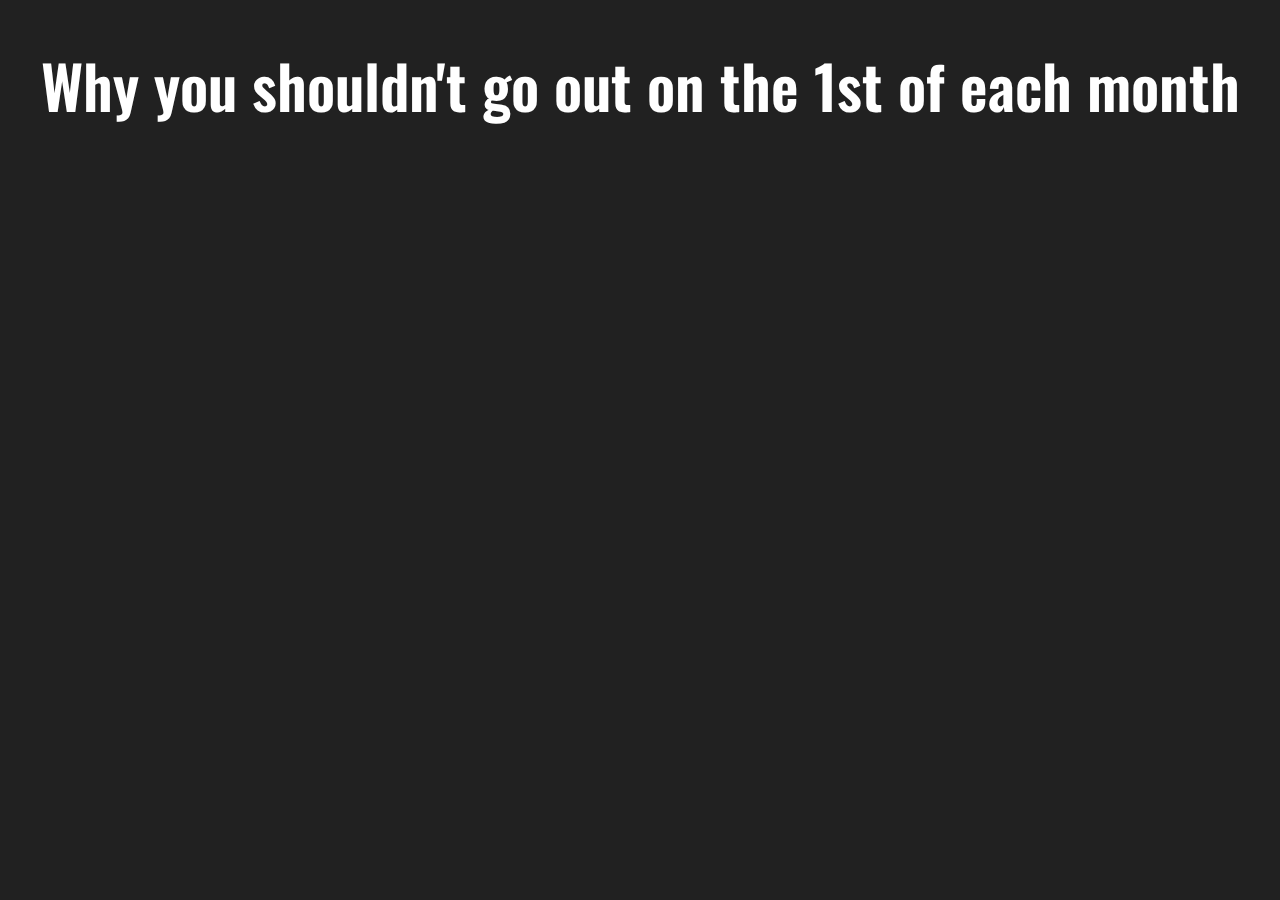
==== index.html @ 49caf1d3 "readme deleted" ====
<!DOCTYPE html>
 <html>
   <head>
     <link rel="stylesheet" href="styles/delitos_sexuales.css">
     <link href="https://fonts.googleapis.com/css?family=Oswald:400,600" rel="stylesheet">
     <script type="text/javascript" src="https://d3js.org/d3.v4.min.js"></script>
     <script src="https://d3js.org/d3-scale-chromatic.v1.min.js"></script>
  </head>
  <body>
    <div id="title">
      <h1><span>Why you shouldn't go out on the 1st of each month</span></h1>
    </div>
    <script type="text/javascript" src="delitos_sexuales.js"></script>
  </body>
</html>
---- styles/delitos_sexuales.css ----
html, body{
  margin: 0;
  padding: 0;
}


body {
  font-family: 'Oswald', sans-serif;
  font: 12px;
  color: #2F2F2F;
  background-color: #212121;
  /*background-color: #fff;*/
}

svg{
  background-color: #fff;
  /*background-color: #212121;*/
}

h1{
  font-weight: 600;
  font-size: 60px;
  text-align: center;
  color: #fff;
  /*color: #212121*/
}

#title{
  /*background-color: #3f007d;*/
  background-color: #212121;
  /*background-color: #fff;*/
}

div.tooltip {
  position: absolute;
  text-align: center;
  width: 85px;
  height: 35px;
  padding: 10px;
  font-family: 'Oswald', sans-serif;
  font-weight: 400;
  font-size: 12px;
  color: #FFF;
  background: #2F2F2F;
  border: 0px;
  pointer-events: none;
}

div.tooltip p{
  font-weight: 600;
  margin: 0;
}

.x-axis, .y-axis{
  font-family: 'Oswald', sans-serif;
  font-weight: 400;
  font-size: 10px;
  color: #2F2F2F;
}

g .tick text{
  fill: #2F2F2F; !important
  color: #2F2F2F; !important
}

g .tick line{
  stroke: #2F2F2F; !important
  stroke-width: 6; !important
}

.dot {
  stroke: none;
/*  fill: #6534F6;*/
}

.axis path,
.axis line {
  fill: none;
  stroke: #000;
  shape-rendering: crispEdges;
}
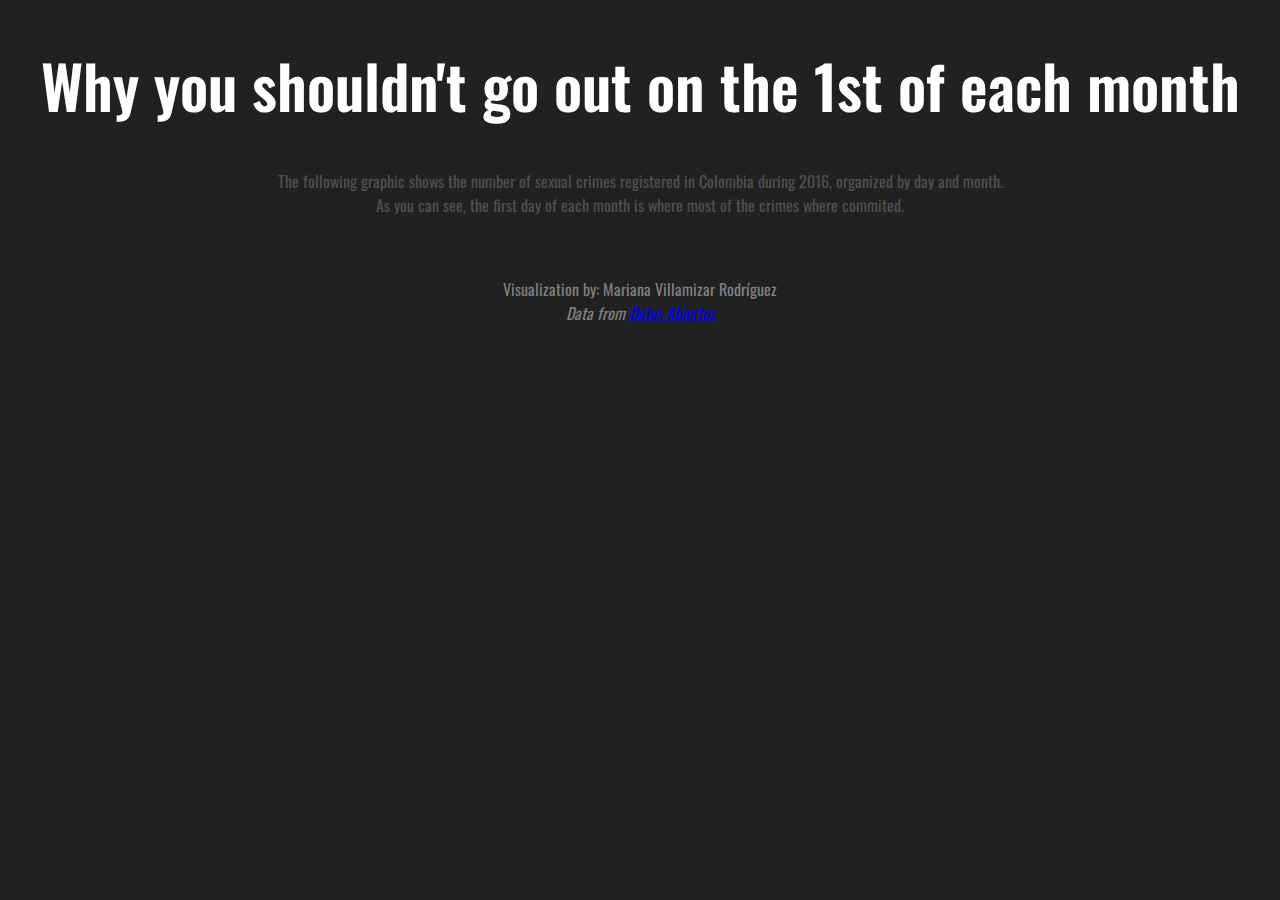
==== commit 5b5b2a92: "Vis terminada" ====
--- a/index.html
+++ b/index.html
@@ -10,6 +10,18 @@
     <div id="title">
       <h1><span>Why you shouldn't go out on the 1st of each month</span></h1>
     </div>
+    <div id="description">
+      <p>
+        The following graphic shows the number of sexual crimes registered in Colombia during 2016, organized by day and month.</br>
+        As you can see, the first day of each month is where most of the crimes where commited.</br>
+      </p>
+    </div>
     <script type="text/javascript" src="delitos_sexuales.js"></script>
+    <footer>
+      <p>
+        Visualization by: Mariana Villamizar Rodr&iacuteguez</br>
+        <i>Data from <a href="https://www.datos.gov.co/Seguridad-y-Defensa/Delitos-Sexuales-2016/3j7m-zgyi">Datos Abiertos</a></i>
+      </p>
+    </footer>
   </body>
 </html>
--- a/styles/delitos_sexuales.css
+++ b/styles/delitos_sexuales.css
@@ -23,6 +23,25 @@
   text-align: center;
   color: #fff;
   /*color: #212121*/
+}
+
+p{
+  color: #7f7f7f;
+}
+
+footer{
+  text-align: center;
+
+}
+
+#description p{
+  text-align: center;
+  color: #4F4F4F;
+}
+
+#description{
+  margin-top: 40px;
+  margin-bottom: 60px;
 }
 
 #title{
@@ -69,7 +88,7 @@
 }
 
 .dot {
-  stroke: none;
+  /*stroke: none;*/
 /*  fill: #6534F6;*/
 }
 
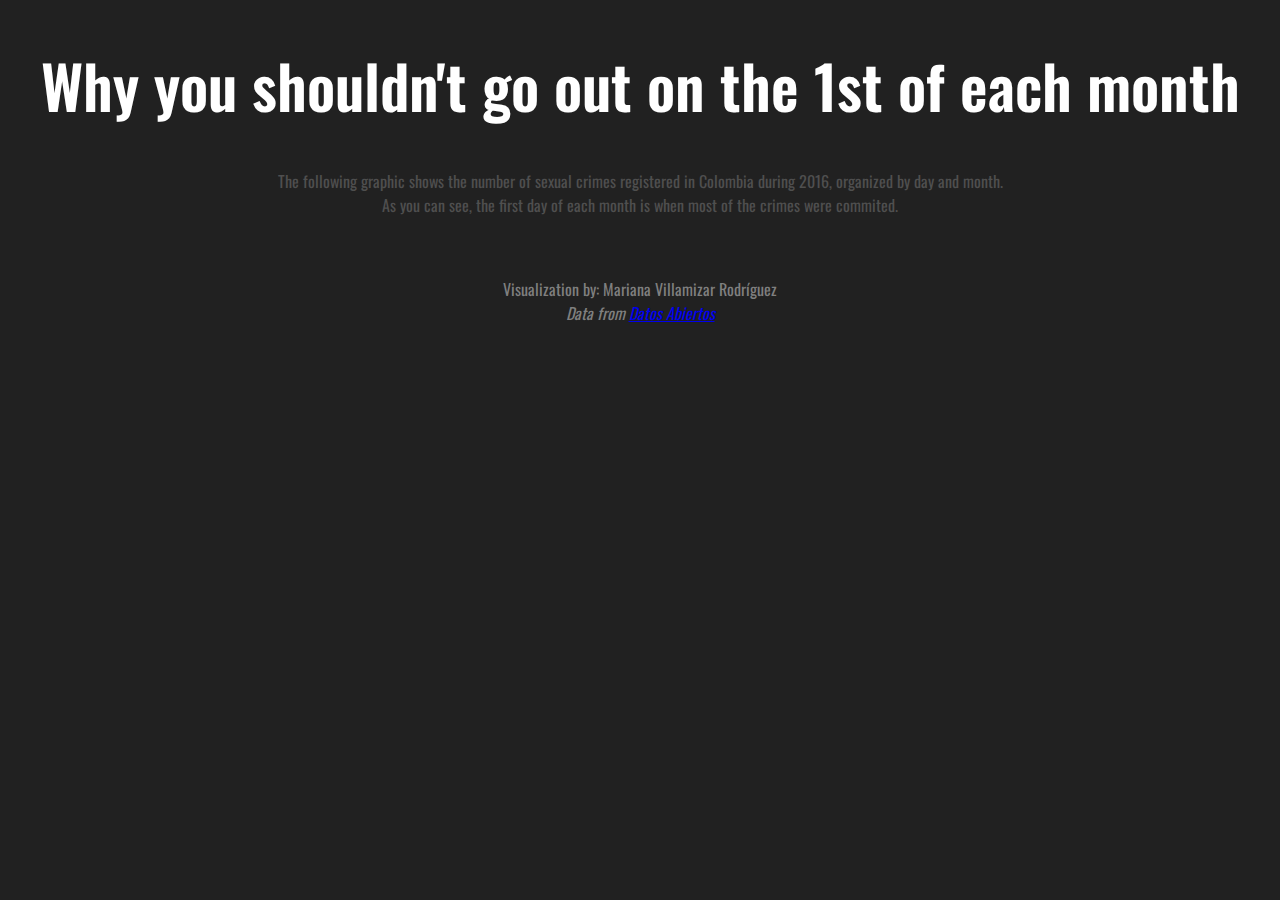
==== commit 8150e9da: "Typos" ====
--- a/index.html
+++ b/index.html
@@ -13,7 +13,7 @@
     <div id="description">
       <p>
         The following graphic shows the number of sexual crimes registered in Colombia during 2016, organized by day and month.</br>
-        As you can see, the first day of each month is where most of the crimes where commited.</br>
+        As you can see, the first day of each month is when most of the crimes were commited.</br>
       </p>
     </div>
     <script type="text/javascript" src="delitos_sexuales.js"></script>
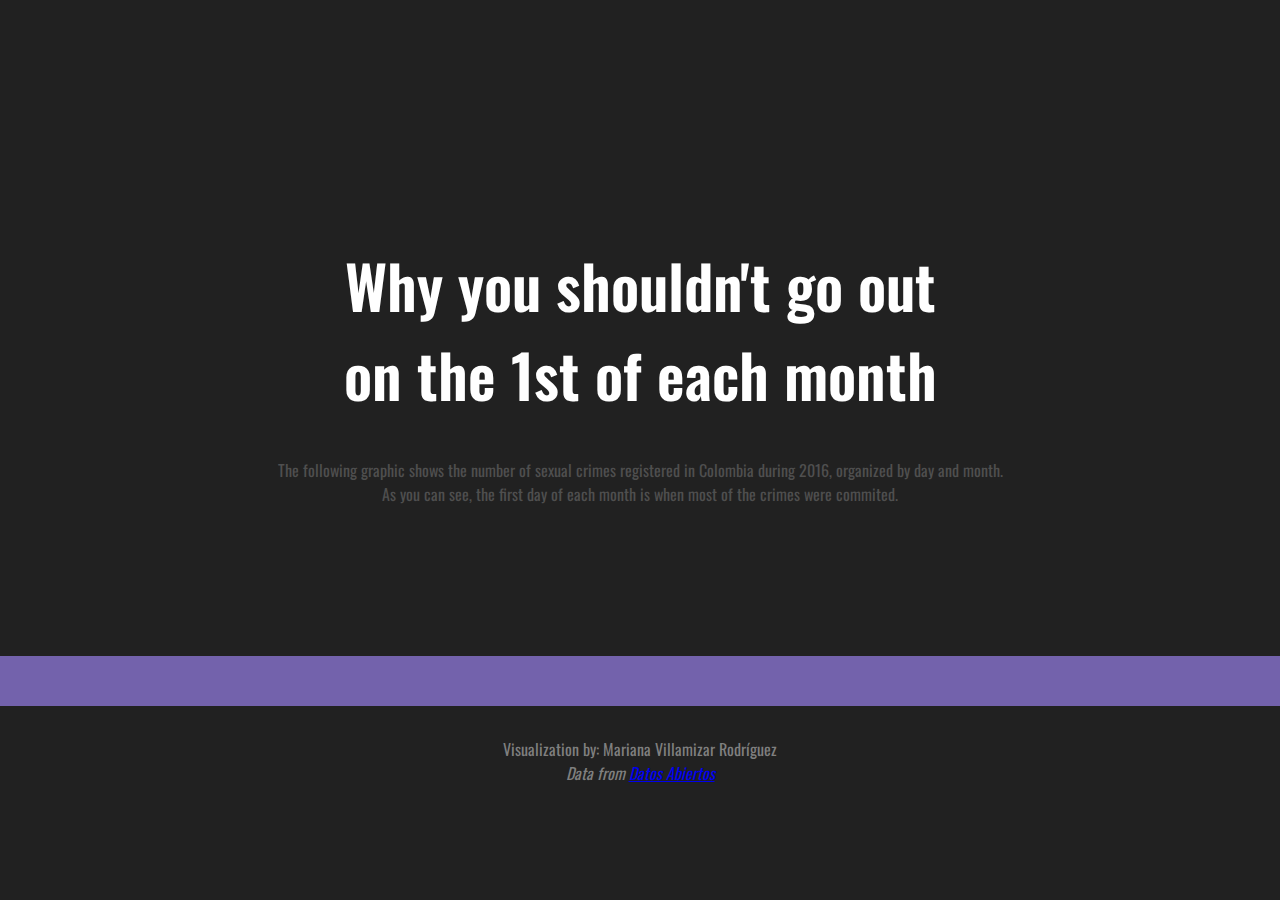
==== commit 86865c18: "Style changes" ====
--- a/index.html
+++ b/index.html
@@ -7,8 +7,9 @@
      <script src="https://d3js.org/d3-scale-chromatic.v1.min.js"></script>
   </head>
   <body>
+    <div id=header></div>
     <div id="title">
-      <h1><span>Why you shouldn't go out on the 1st of each month</span></h1>
+      <h1><span>Why you shouldn't go out</br>on the 1st of each month</span></h1>
     </div>
     <div id="description">
       <p>
@@ -16,6 +17,7 @@
         As you can see, the first day of each month is when most of the crimes were commited.</br>
       </p>
     </div>
+    <div id="divide"></div>
     <script type="text/javascript" src="delitos_sexuales.js"></script>
     <footer>
       <p>
--- a/styles/delitos_sexuales.css
+++ b/styles/delitos_sexuales.css
@@ -31,7 +31,12 @@
 
 footer{
   text-align: center;
+  padding-top: 15px;
+}
 
+#divide{
+  height: 50px;
+  background-color: #7362ac;
 }
 
 #description p{
@@ -41,7 +46,11 @@
 
 #description{
   margin-top: 40px;
-  margin-bottom: 60px;
+  margin-bottom: 150px;
+}
+
+#header{
+  height: 200px;
 }
 
 #title{
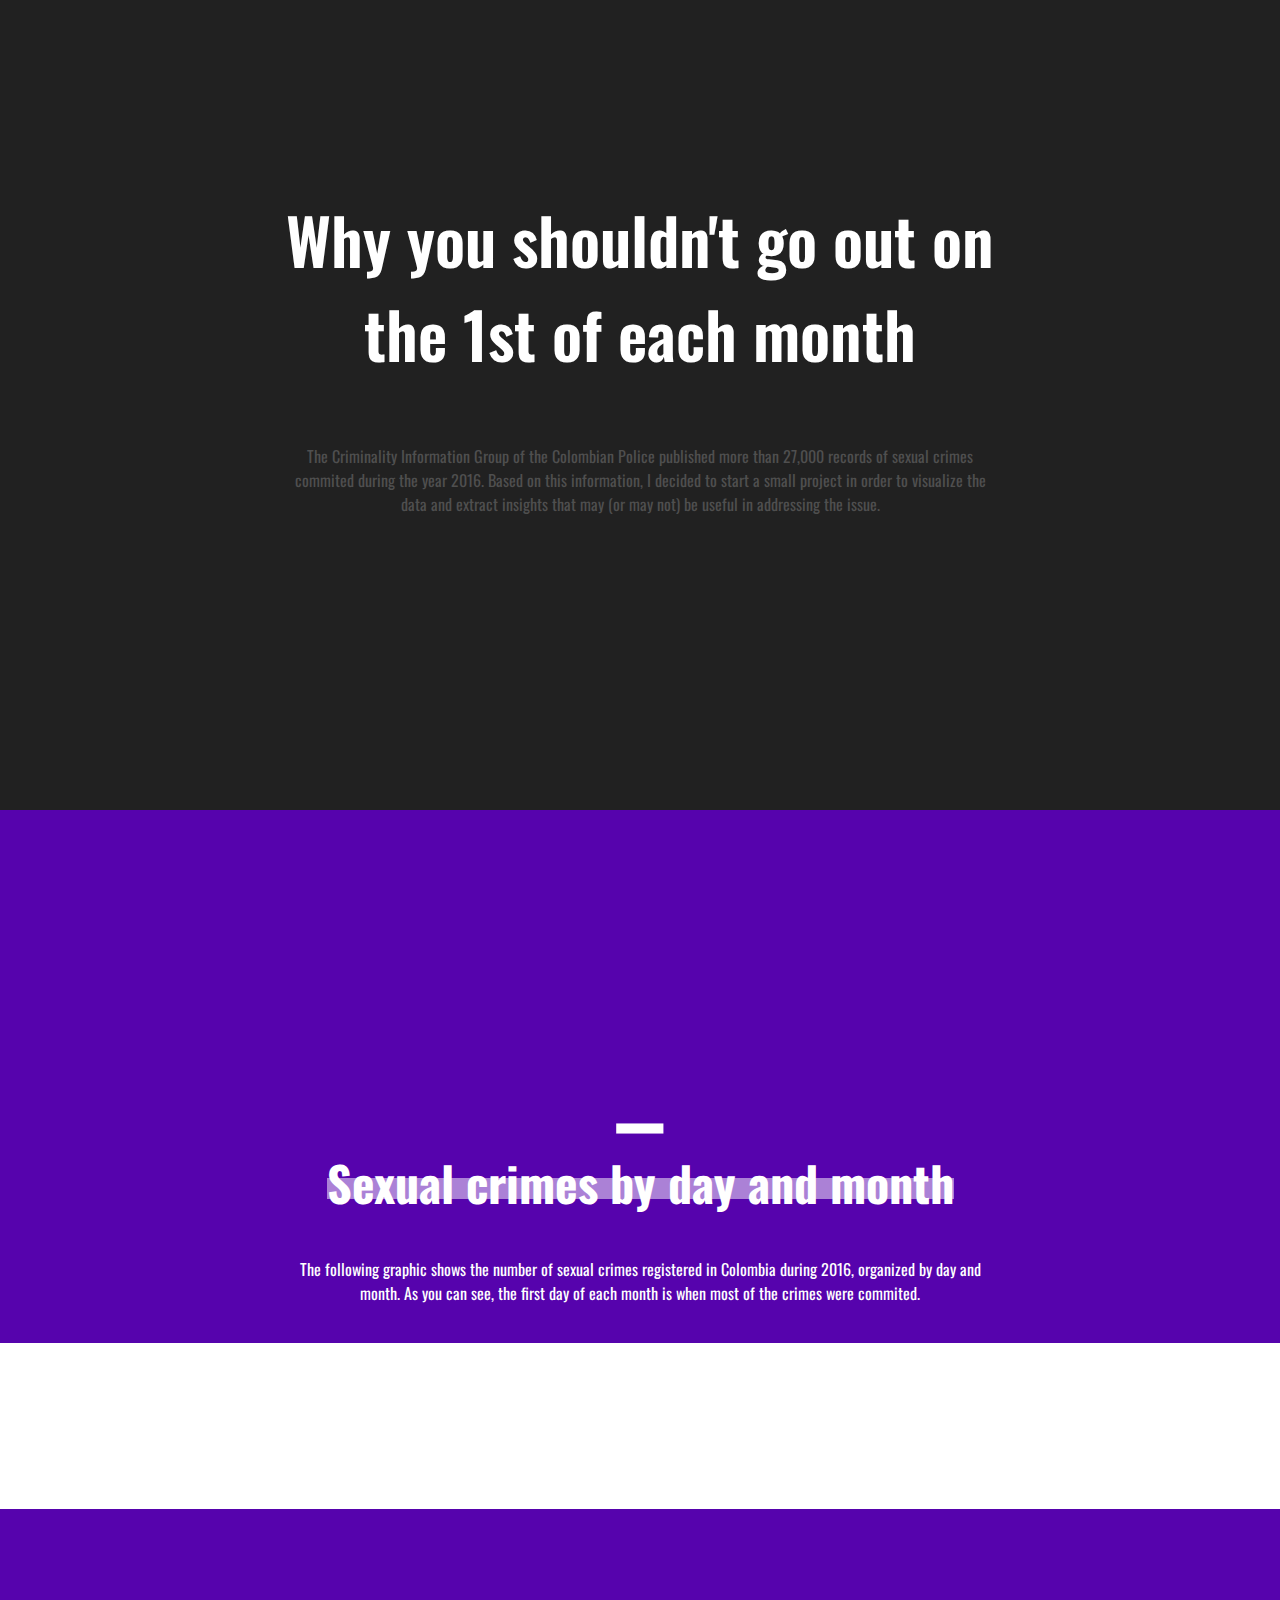
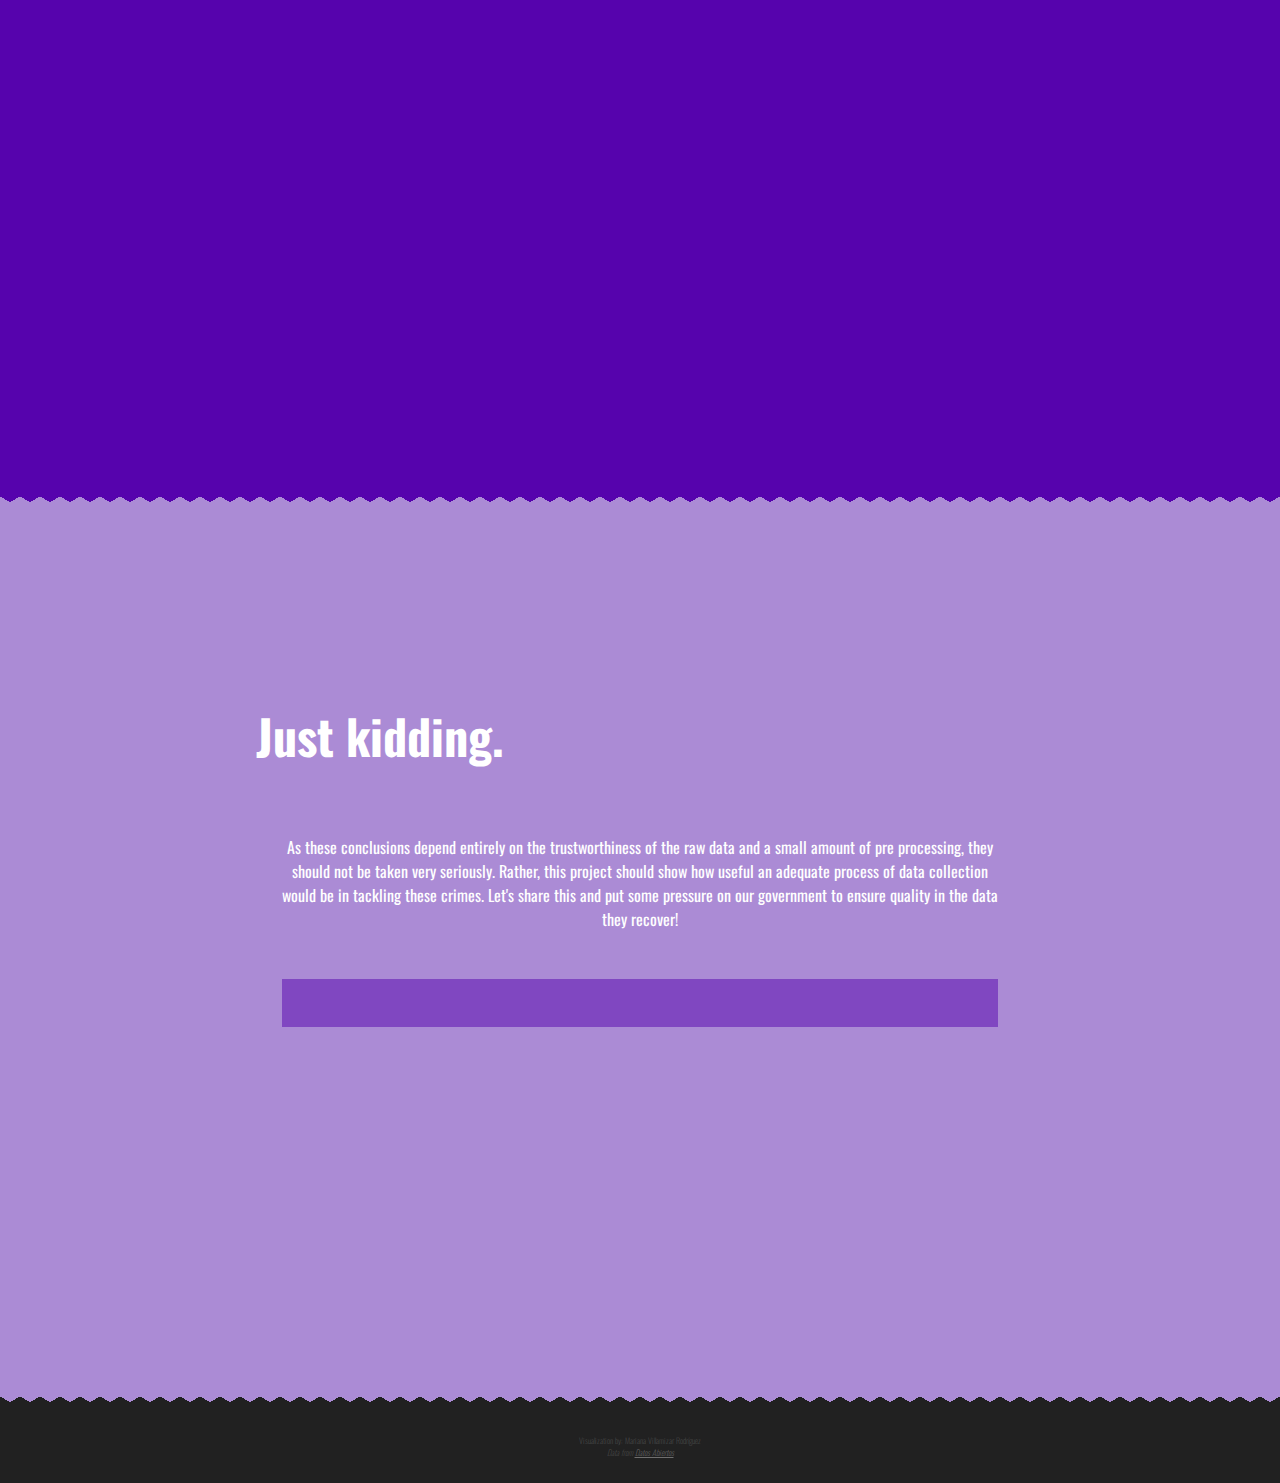
==== commit 701139d3: "UI improvements" ====
--- a/index.html
+++ b/index.html
@@ -2,24 +2,56 @@
  <html>
    <head>
      <link rel="stylesheet" href="styles/delitos_sexuales.css">
+     <link rel="stylesheet" href="https://use.fontawesome.com/releases/v5.3.1/css/all.css" integrity="sha384-mzrmE5qonljUremFsqc01SB46JvROS7bZs3IO2EmfFsd15uHvIt+Y8vEf7N7fWAU" crossorigin="anonymous">
      <link href="https://fonts.googleapis.com/css?family=Oswald:400,600" rel="stylesheet">
      <script type="text/javascript" src="https://d3js.org/d3.v4.min.js"></script>
      <script src="https://d3js.org/d3-scale-chromatic.v1.min.js"></script>
   </head>
   <body>
-    <div id=header></div>
-    <div id="title">
-      <h1><span>Why you shouldn't go out</br>on the 1st of each month</span></h1>
+    <div class="heading">
+      <div class="title">
+        <h1><span>Why you shouldn't go out on the 1st of each month</span></h1>
+      </div>
+      <div class="description">
+        <p>
+          The Criminality Information Group of the Colombian Police published more than 27,000 records of sexual crimes commited during the year 2016.
+          Based on this information, I decided to start a small project in order to visualize the data and extract
+          insights that may (or may not) be useful in addressing the issue.</br>
+        </p>
+      </div>
     </div>
-    <div id="description">
-      <p>
-        The following graphic shows the number of sexual crimes registered in Colombia during 2016, organized by day and month.</br>
-        As you can see, the first day of each month is when most of the crimes were commited.</br>
-      </p>
+    <div class="divide"></div>
+    <div class="section graphic zigzag">
+      <h1>–</h1>
+      <h2><span>Sexual crimes by day and month</span></h2>
+      <div class="description">
+        <p>
+          The following graphic shows the number of sexual crimes registered in Colombia during 2016, organized by day and month.
+          As you can see, the first day of each month is when most of the crimes were commited.</br>
+        </p>
+      </div>
+      <div class="graph">
+        <script type="text/javascript" src="delitos_sexuales.js"></script>
+      </div>
     </div>
-    <div id="divide"></div>
-    <script type="text/javascript" src="delitos_sexuales.js"></script>
-    <footer>
+    <div class="section zigzag">
+      <div class="title">
+        <h2><span>Just kidding.</span></h2>
+      </div>
+      <div class="description">
+        <p>
+          As these conclusions depend entirely on the trustworthiness of the raw data and a small amount of pre processing, they should not be taken very seriously.
+          Rather, this project should show how useful an adequate process of data collection would be in tackling these crimes.
+          Let's share this and put some pressure on our government to ensure quality in the data they recover!
+        </p>
+        <div class="social">
+          <span class="icon"><i class="fab fa-facebook-square"></i></span>
+          <span class="icon"><i class="fab fa-twitter-square"></i></span>
+          <span class="icon"><i class="fab fa-linkedin"></i></span>
+        </div>
+      </div>
+    </div>
+    <footer class="footer">
       <p>
         Visualization by: Mariana Villamizar Rodr&iacuteguez</br>
         <i>Data from <a href="https://www.datos.gov.co/Seguridad-y-Defensa/Delitos-Sexuales-2016/3j7m-zgyi">Datos Abiertos</a></i>
--- a/styles/delitos_sexuales.css
+++ b/styles/delitos_sexuales.css
@@ -1,62 +1,210 @@
-html, body{
+*, html, body {
   margin: 0;
   padding: 0;
 }
 
+html, body {
+  height: 100%;
+  width: 100%;
+}
 
 body {
   font-family: 'Oswald', sans-serif;
-  font: 12px;
+  font-size: 1em;
   color: #2F2F2F;
   background-color: #212121;
-  /*background-color: #fff;*/
-}
-
-svg{
+  display: block;
+}
+
+svg {
   background-color: #fff;
-  /*background-color: #212121;*/
-}
-
-h1{
+}
+
+h1 {
   font-weight: 600;
-  font-size: 60px;
-  text-align: center;
-  color: #fff;
-  /*color: #212121*/
-}
-
-p{
+  font-size: 4em;
+  text-align: center;
+  color: #fff;
+}
+
+p {
   color: #7f7f7f;
 }
 
-footer{
-  text-align: center;
-  padding-top: 15px;
-}
-
-#divide{
-  height: 50px;
-  background-color: #7362ac;
-}
-
-#description p{
+.heading {
+  background-color: #212121;
+  width: 100%;
+  height: 90%;
+}
+
+.title {
+  padding: 15% 20% 0% 20%;
+}
+
+.description {
+  padding: 5% 22% 0% 22%;
+}
+
+.description p {
   text-align: center;
   color: #4F4F4F;
 }
 
-#description{
-  margin-top: 40px;
-  margin-bottom: 150px;
-}
-
-#header{
-  height: 200px;
-}
-
-#title{
-  /*background-color: #3f007d;*/
+.divide {
+  width: 100%;
+  height: 30%;
+  background-color: #5603AD;
+}
+
+.section {
+  background-color: #ab8bd5;
+  height: 100%;
+  color: #fff;
+}
+
+.section h2 {
+  font-size: 3em;
+}
+
+.section p {
+  color: #fff;
+}
+
+.graphic {
+  padding-bottom: 10%;
+  background-color: #5603AD;
+  /* height: 120%; */
+}
+
+.graphic h1 {
+  font-size: 6em;
+  line-height: 0.7em;
+}
+
+.graphic h2 {
+  color: #fff;
+  text-align: center;
+  font-size: 3em;
+}
+
+.graphic span {
+  position: relative;
+  z-index: 100;
+}
+
+.graphic span::before {
+  border-bottom: 0.45em solid rgba(255,255,255,0.5);
+  content: "";
+  left: 0;
+  line-height: 1em;
+  margin-top: calc(0.2em / 2 * -1);
+  position: absolute;
+  right: 0;
+  top: 50%;
+  z-index: -100;
+}
+
+.graphic .description {
+  padding-top: 3%;
+  padding-bottom: 3%;
+}
+
+.graph {
+  background-color: #FFF;
+  padding: 3% 0% 10% 0%;
+}
+
+.zigzag {
+    position: relative;
+}
+
+.zigzag .title h2 span {
+  position: relative;
+  z-index: 100;
+}
+
+/* .zigzag .title h2 span::before {
+  border-bottom: 0.45em solid rgba(86,3,173, 0.5);
+  content: "";
+  left: 0;
+  line-height: 1em;
+  margin-top: calc(0.2em / 2 * -1);
+  position: absolute;
+  right: 0;
+  top: 50%;
+  z-index: -100;
+} */
+
+.zigzag::after {
+    background: linear-gradient(-30deg, #212121 10px, transparent 0), linear-gradient(30deg, #212121 10px, transparent 0);
+    background-position: left-bottom;
+    background-repeat: repeat-x;
+    background-size: 20px 20px;
+    content: " ";
+    display: block;
+    position: absolute;
+    bottom: 0px;
+    left: 0px;
+    width: 100%;
+    height: 20px;
+}
+
+.section.graphic.zigzag::after {
+  background: linear-gradient(-30deg, #ab8bd5 10px, transparent 0), linear-gradient(30deg, #ab8bd5 10px, transparent 0);
+  background-position: left-bottom;
+  background-repeat: repeat-x;
+  background-size: 20px 20px;
+  content: " ";
+  display: block;
+  position: absolute;
+  bottom: 0px;
+  left: 0px;
+  width: 100%;
+  height: 20px;
+}
+
+.social {
+  text-align: center;
+  font-size: 3em;
+  padding-top: 5%;
+}
+
+.social span {
+  margin: 0 20px;
+  /* color: #5603AD; */
+}
+
+.social {
+  position: relative;
+  z-index: 100;
+}
+
+.social::after {
+  border-bottom: 1em solid rgba(86,3,173, 0.5);
+  content: "";
+  left: 0;
+  line-height: 1em;
+  position: absolute;
+  right: 0;
+  top: 45%;
+  z-index: -100;
+}
+
+.footer {
+  text-align: center;
+  padding-top: 2%;
+  padding-bottom: 2%;
   background-color: #212121;
-  /*background-color: #fff;*/
+  font-size: 0.5em;
+  font-weight: 100;
+}
+
+.footer p {
+  color: #4f4f4f;
+}
+
+.footer p a {
+  color: #6f6f6f;
 }
 
 div.tooltip {
@@ -74,31 +222,30 @@
   pointer-events: none;
 }
 
-div.tooltip p{
+div.tooltip p {
   font-weight: 600;
   margin: 0;
 }
 
-.x-axis, .y-axis{
+.x-axis, .y-axis {
   font-family: 'Oswald', sans-serif;
   font-weight: 400;
   font-size: 10px;
   color: #2F2F2F;
 }
 
-g .tick text{
+g .tick text {
   fill: #2F2F2F; !important
   color: #2F2F2F; !important
 }
 
-g .tick line{
+g .tick line {
   stroke: #2F2F2F; !important
   stroke-width: 6; !important
 }
 
 .dot {
-  /*stroke: none;*/
-/*  fill: #6534F6;*/
+
 }
 
 .axis path,
